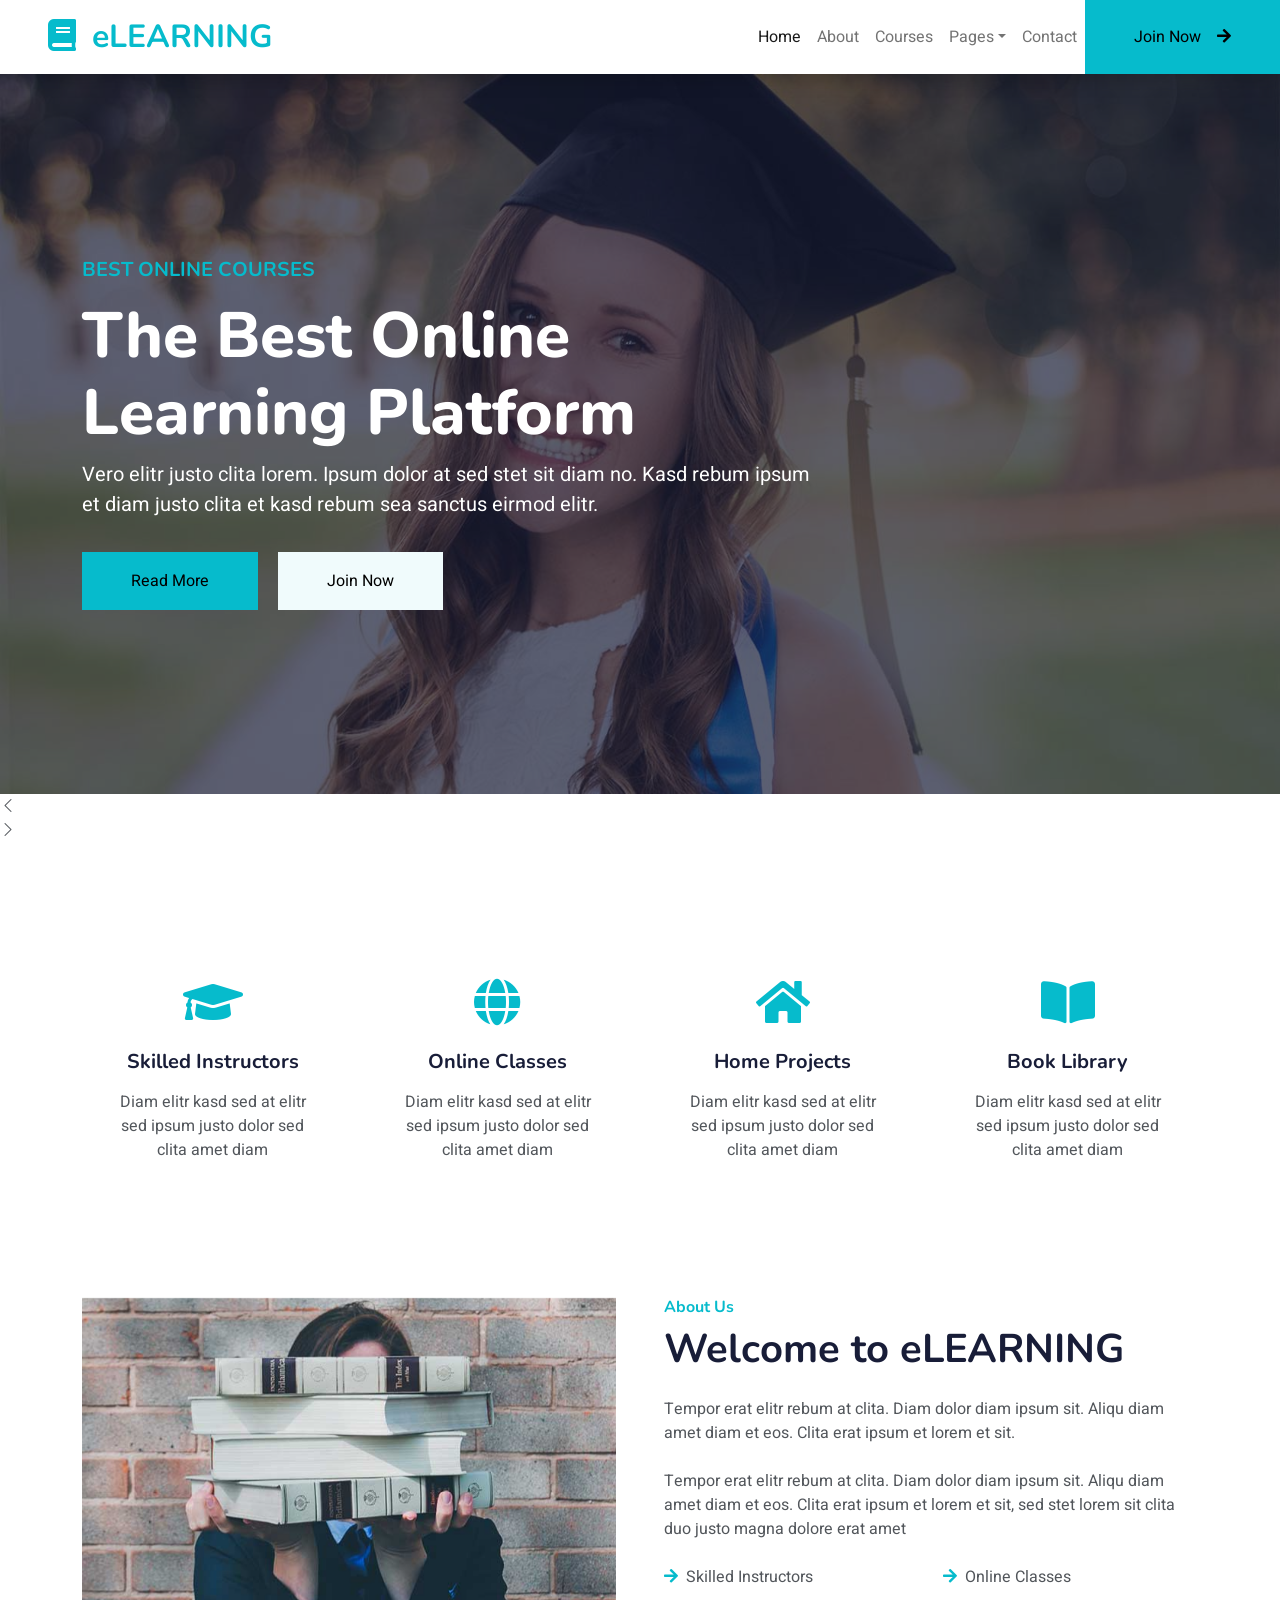
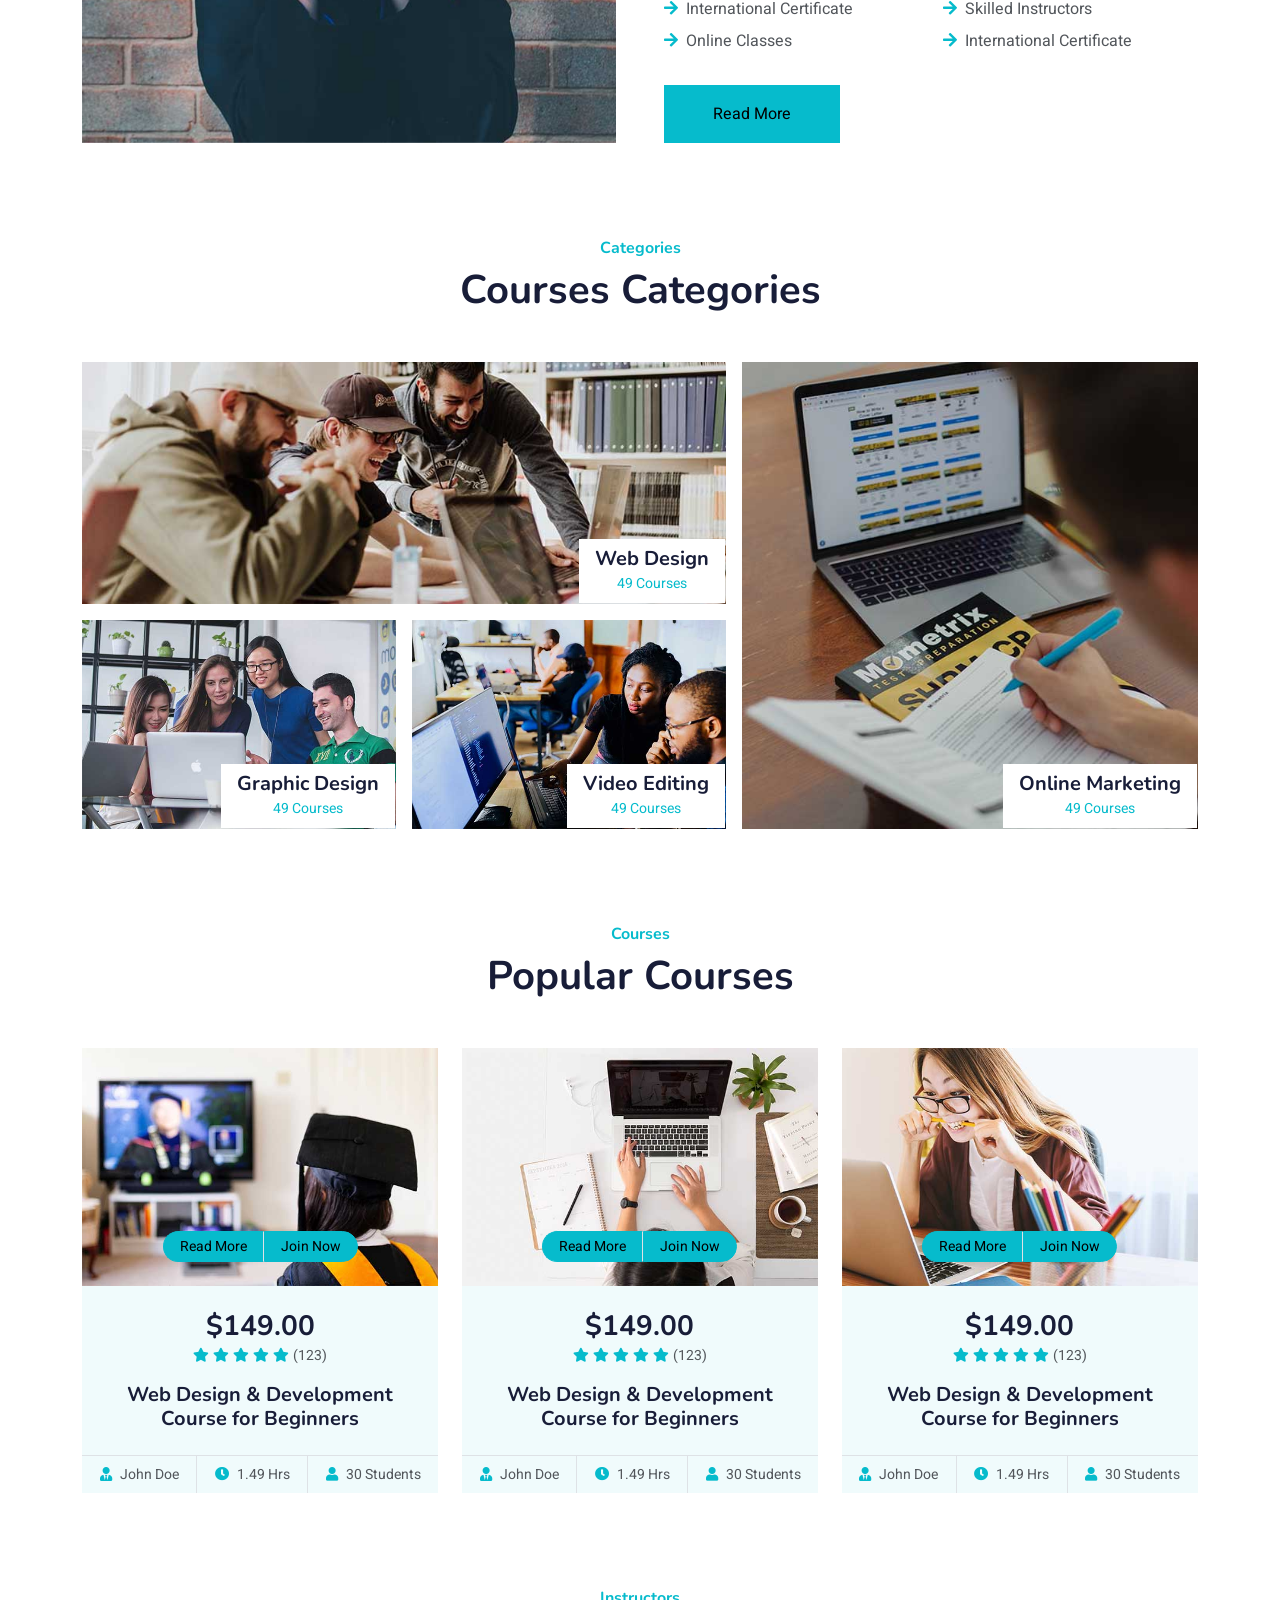
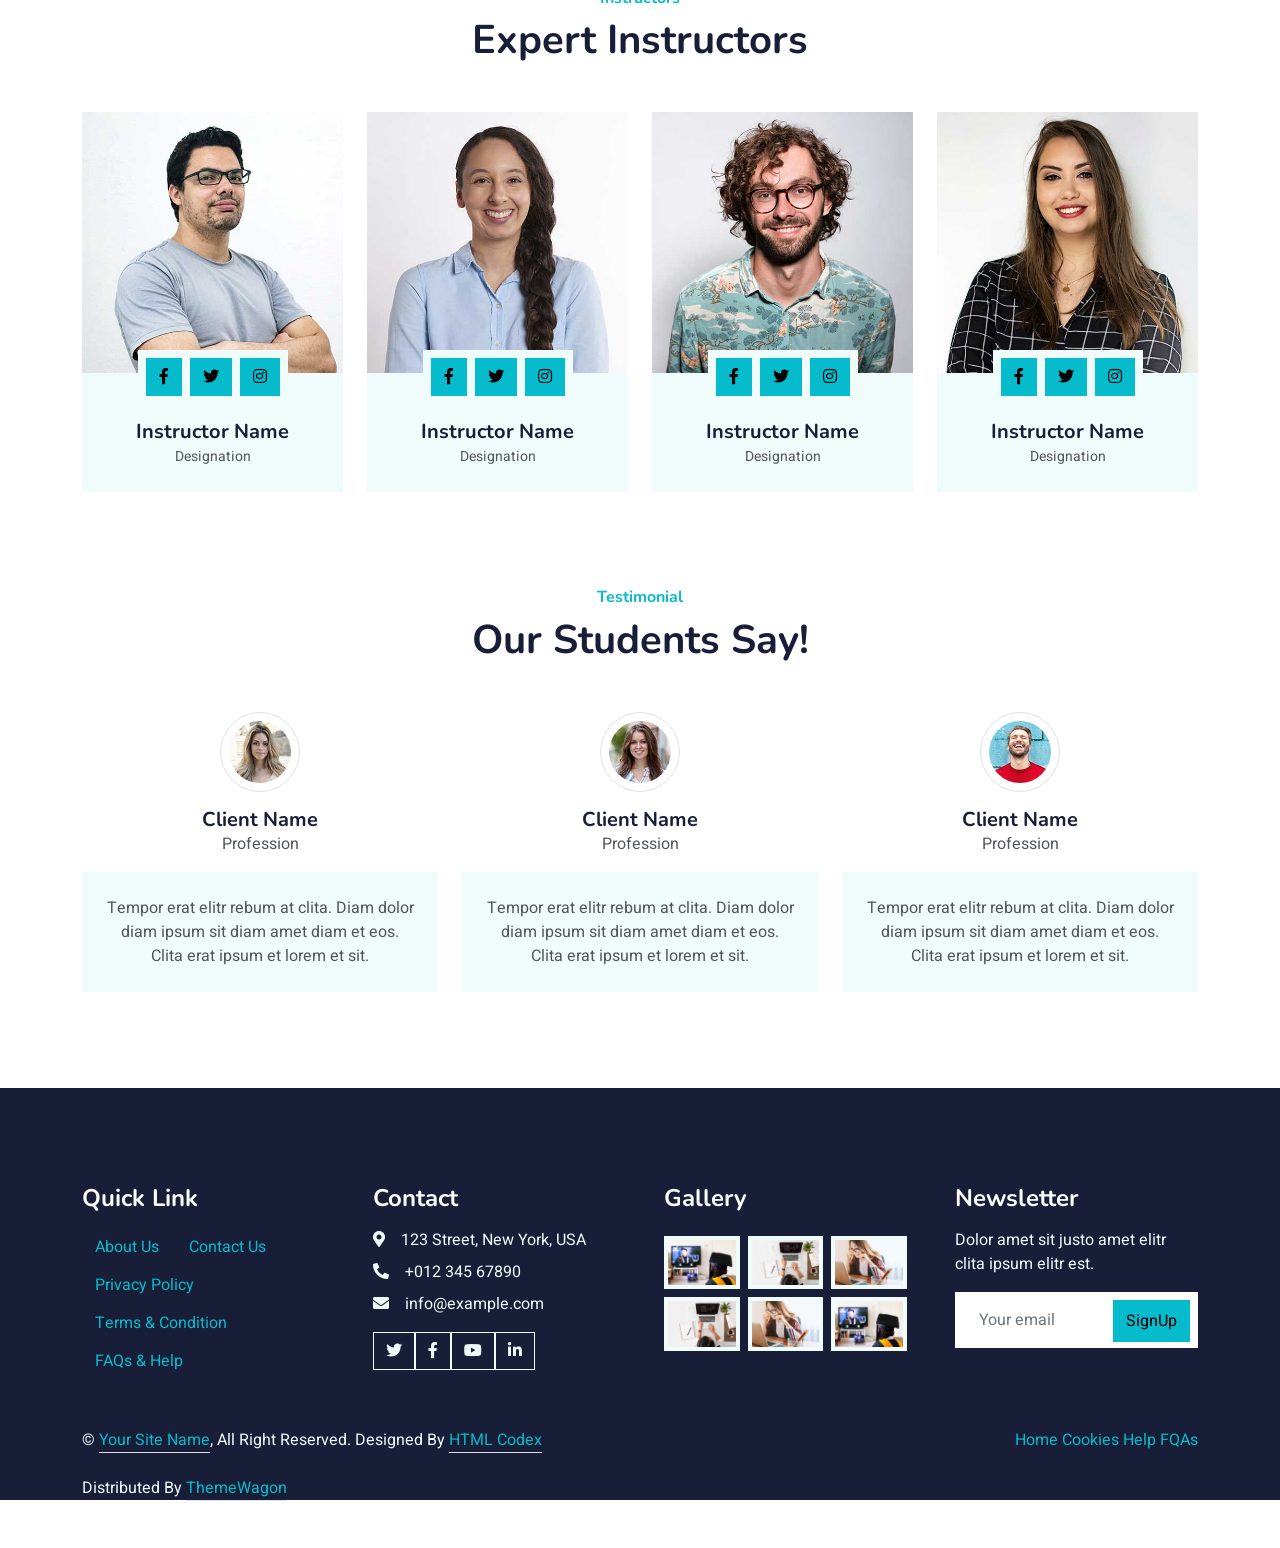
==== landingpage/index.html @ d4129812 "added logo" ====
<!DOCTYPE html>
<html lang="en">

<head>
    <meta charset="utf-8">
    <title>eLEARNING - eLearning HTML Template</title>
    <meta content="width=device-width, initial-scale=1.0" name="viewport">
    <meta content="" name="keywords">
    <meta content="" name="description">

    <!-- Favicon -->
    <link href="img/favicon.ico" rel="icon">

    <!-- Google Web Fonts -->
    <link rel="preconnect" href="https://fonts.googleapis.com">
    <link rel="preconnect" href="https://fonts.gstatic.com" crossorigin>
    <link href="https://fonts.googleapis.com/css2?family=Heebo:wght@400;500;600&family=Nunito:wght@600;700;800&display=swap" rel="stylesheet">

    <!-- Icon Font Stylesheet -->
    <link href="https://cdnjs.cloudflare.com/ajax/libs/font-awesome/5.10.0/css/all.min.css" rel="stylesheet">
    <link href="https://cdn.jsdelivr.net/npm/bootstrap-icons@1.4.1/font/bootstrap-icons.css" rel="stylesheet">

    <!-- Libraries Stylesheet -->
    <link href="lib/animate/animate.min.css" rel="stylesheet">
    <link href="lib/owlcarousel/assets/owl.carousel.min.css" rel="stylesheet">

    <!-- Customized Bootstrap Stylesheet -->
    <link href="css/bootstrap.min.css" rel="stylesheet">

    <!-- Template Stylesheet -->
    <link href="css/style.css" rel="stylesheet">
</head>

<body>
    <!-- Spinner Start -->
    <div id="spinner" class="show bg-white position-fixed translate-middle w-100 vh-100 top-50 start-50 d-flex align-items-center justify-content-center">
        <div class="spinner-border text-primary" style="width: 3rem; height: 3rem;" role="status">
            <span class="sr-only">Loading...</span>
        </div>
    </div>
    <!-- Spinner End -->


    <!-- Navbar Start -->
    <nav class="navbar navbar-expand-lg bg-white navbar-light shadow sticky-top p-0">
        <a href="index.html" class="navbar-brand d-flex align-items-center px-4 px-lg-5">
            <h2 class="m-0 text-primary"><i class="fa fa-book me-3"></i>eLEARNING</h2>
        </a>
        <button type="button" class="navbar-toggler me-4" data-bs-toggle="collapse" data-bs-target="#navbarCollapse">
            <span class="navbar-toggler-icon"></span>
        </button>
        <div class="collapse navbar-collapse" id="navbarCollapse">
            <div class="navbar-nav ms-auto p-4 p-lg-0">
                <a href="index.html" class="nav-item nav-link active">Home</a>
                <a href="about.html" class="nav-item nav-link">About</a>
                <a href="courses.html" class="nav-item nav-link">Courses</a>
                <div class="nav-item dropdown">
                    <a href="#" class="nav-link dropdown-toggle" data-bs-toggle="dropdown">Pages</a>
                    <div class="dropdown-menu fade-down m-0">
                        <a href="team.html" class="dropdown-item">Our Team</a>
                        <a href="testimonial.html" class="dropdown-item">Testimonial</a>
                        <a href="404.html" class="dropdown-item">404 Page</a>
                    </div>
                </div>
                <a href="contact.html" class="nav-item nav-link">Contact</a>
            </div>
            <a href="" class="btn btn-primary py-4 px-lg-5 d-none d-lg-block">Join Now<i class="fa fa-arrow-right ms-3"></i></a>
        </div>
    </nav>
    <!-- Navbar End -->


    <!-- Carousel Start -->
    <div class="container-fluid p-0 mb-5">
        <div class="owl-carousel header-carousel position-relative">
            <div class="owl-carousel-item position-relative">
                <img class="img-fluid" src="img/carousel-1.jpg" alt="">
                <div class="position-absolute top-0 start-0 w-100 h-100 d-flex align-items-center" style="background: rgba(24, 29, 56, .7);">
                    <div class="container">
                        <div class="row justify-content-start">
                            <div class="col-sm-10 col-lg-8">
                                <h5 class="text-primary text-uppercase mb-3 animated slideInDown">Best Online Courses</h5>
                                <h1 class="display-3 text-white animated slideInDown">The Best Online Learning Platform</h1>
                                <p class="fs-5 text-white mb-4 pb-2">Vero elitr justo clita lorem. Ipsum dolor at sed stet sit diam no. Kasd rebum ipsum et diam justo clita et kasd rebum sea sanctus eirmod elitr.</p>
                                <a href="" class="btn btn-primary py-md-3 px-md-5 me-3 animated slideInLeft">Read More</a>
                                <a href="" class="btn btn-light py-md-3 px-md-5 animated slideInRight">Join Now</a>
                            </div>
                        </div>
                    </div>
                </div>
            </div>
            <div class="owl-carousel-item position-relative">
                <img class="img-fluid" src="img/carousel-2.jpg" alt="">
                <div class="position-absolute top-0 start-0 w-100 h-100 d-flex align-items-center" style="background: rgba(24, 29, 56, .7);">
                    <div class="container">
                        <div class="row justify-content-start">
                            <div class="col-sm-10 col-lg-8">
                                <h5 class="text-primary text-uppercase mb-3 animated slideInDown">Best Online Courses</h5>
                                <h1 class="display-3 text-white animated slideInDown">Get Educated Online From Your Home</h1>
                                <p class="fs-5 text-white mb-4 pb-2">Vero elitr justo clita lorem. Ipsum dolor at sed stet sit diam no. Kasd rebum ipsum et diam justo clita et kasd rebum sea sanctus eirmod elitr.</p>
                                <a href="" class="btn btn-primary py-md-3 px-md-5 me-3 animated slideInLeft">Read More</a>
                                <a href="" class="btn btn-light py-md-3 px-md-5 animated slideInRight">Join Now</a>
                            </div>
                        </div>
                    </div>
                </div>
            </div>
        </div>
    </div>
    <!-- Carousel End -->


    <!-- Service Start -->
    <div class="container-xxl py-5">
        <div class="container">
            <div class="row g-4">
                <div class="col-lg-3 col-sm-6 wow fadeInUp" data-wow-delay="0.1s">
                    <div class="service-item text-center pt-3">
                        <div class="p-4">
                            <i class="fa fa-3x fa-graduation-cap text-primary mb-4"></i>
                            <h5 class="mb-3">Skilled Instructors</h5>
                            <p>Diam elitr kasd sed at elitr sed ipsum justo dolor sed clita amet diam</p>
                        </div>
                    </div>
                </div>
                <div class="col-lg-3 col-sm-6 wow fadeInUp" data-wow-delay="0.3s">
                    <div class="service-item text-center pt-3">
                        <div class="p-4">
                            <i class="fa fa-3x fa-globe text-primary mb-4"></i>
                            <h5 class="mb-3">Online Classes</h5>
                            <p>Diam elitr kasd sed at elitr sed ipsum justo dolor sed clita amet diam</p>
                        </div>
                    </div>
                </div>
                <div class="col-lg-3 col-sm-6 wow fadeInUp" data-wow-delay="0.5s">
                    <div class="service-item text-center pt-3">
                        <div class="p-4">
                            <i class="fa fa-3x fa-home text-primary mb-4"></i>
                            <h5 class="mb-3">Home Projects</h5>
                            <p>Diam elitr kasd sed at elitr sed ipsum justo dolor sed clita amet diam</p>
                        </div>
                    </div>
                </div>
                <div class="col-lg-3 col-sm-6 wow fadeInUp" data-wow-delay="0.7s">
                    <div class="service-item text-center pt-3">
                        <div class="p-4">
                            <i class="fa fa-3x fa-book-open text-primary mb-4"></i>
                            <h5 class="mb-3">Book Library</h5>
                            <p>Diam elitr kasd sed at elitr sed ipsum justo dolor sed clita amet diam</p>
                        </div>
                    </div>
                </div>
            </div>
        </div>
    </div>
    <!-- Service End -->


    <!-- About Start -->
    <div class="container-xxl py-5">
        <div class="container">
            <div class="row g-5">
                <div class="col-lg-6 wow fadeInUp" data-wow-delay="0.1s" style="min-height: 400px;">
                    <div class="position-relative h-100">
                        <img class="img-fluid position-absolute w-100 h-100" src="img/about.jpg" alt="" style="object-fit: cover;">
                    </div>
                </div>
                <div class="col-lg-6 wow fadeInUp" data-wow-delay="0.3s">
                    <h6 class="section-title bg-white text-start text-primary pe-3">About Us</h6>
                    <h1 class="mb-4">Welcome to eLEARNING</h1>
                    <p class="mb-4">Tempor erat elitr rebum at clita. Diam dolor diam ipsum sit. Aliqu diam amet diam et eos. Clita erat ipsum et lorem et sit.</p>
                    <p class="mb-4">Tempor erat elitr rebum at clita. Diam dolor diam ipsum sit. Aliqu diam amet diam et eos. Clita erat ipsum et lorem et sit, sed stet lorem sit clita duo justo magna dolore erat amet</p>
                    <div class="row gy-2 gx-4 mb-4">
                        <div class="col-sm-6">
                            <p class="mb-0"><i class="fa fa-arrow-right text-primary me-2"></i>Skilled Instructors</p>
                        </div>
                        <div class="col-sm-6">
                            <p class="mb-0"><i class="fa fa-arrow-right text-primary me-2"></i>Online Classes</p>
                        </div>
                        <div class="col-sm-6">
                            <p class="mb-0"><i class="fa fa-arrow-right text-primary me-2"></i>International Certificate</p>
                        </div>
                        <div class="col-sm-6">
                            <p class="mb-0"><i class="fa fa-arrow-right text-primary me-2"></i>Skilled Instructors</p>
                        </div>
                        <div class="col-sm-6">
                            <p class="mb-0"><i class="fa fa-arrow-right text-primary me-2"></i>Online Classes</p>
                        </div>
                        <div class="col-sm-6">
                            <p class="mb-0"><i class="fa fa-arrow-right text-primary me-2"></i>International Certificate</p>
                        </div>
                    </div>
                    <a class="btn btn-primary py-3 px-5 mt-2" href="">Read More</a>
                </div>
            </div>
        </div>
    </div>
    <!-- About End -->


    <!-- Categories Start -->
    <div class="container-xxl py-5 category">
        <div class="container">
            <div class="text-center wow fadeInUp" data-wow-delay="0.1s">
                <h6 class="section-title bg-white text-center text-primary px-3">Categories</h6>
                <h1 class="mb-5">Courses Categories</h1>
            </div>
            <div class="row g-3">
                <div class="col-lg-7 col-md-6">
                    <div class="row g-3">
                        <div class="col-lg-12 col-md-12 wow zoomIn" data-wow-delay="0.1s">
                            <a class="position-relative d-block overflow-hidden" href="">
                                <img class="img-fluid" src="img/cat-1.jpg" alt="">
                                <div class="bg-white text-center position-absolute bottom-0 end-0 py-2 px-3" style="margin: 1px;">
                                    <h5 class="m-0">Web Design</h5>
                                    <small class="text-primary">49 Courses</small>
                                </div>
                            </a>
                        </div>
                        <div class="col-lg-6 col-md-12 wow zoomIn" data-wow-delay="0.3s">
                            <a class="position-relative d-block overflow-hidden" href="">
                                <img class="img-fluid" src="img/cat-2.jpg" alt="">
                                <div class="bg-white text-center position-absolute bottom-0 end-0 py-2 px-3" style="margin: 1px;">
                                    <h5 class="m-0">Graphic Design</h5>
                                    <small class="text-primary">49 Courses</small>
                                </div>
                            </a>
                        </div>
                        <div class="col-lg-6 col-md-12 wow zoomIn" data-wow-delay="0.5s">
                            <a class="position-relative d-block overflow-hidden" href="">
                                <img class="img-fluid" src="img/cat-3.jpg" alt="">
                                <div class="bg-white text-center position-absolute bottom-0 end-0 py-2 px-3" style="margin: 1px;">
                                    <h5 class="m-0">Video Editing</h5>
                                    <small class="text-primary">49 Courses</small>
                                </div>
                            </a>
                        </div>
                    </div>
                </div>
                <div class="col-lg-5 col-md-6 wow zoomIn" data-wow-delay="0.7s" style="min-height: 350px;">
                    <a class="position-relative d-block h-100 overflow-hidden" href="">
                        <img class="img-fluid position-absolute w-100 h-100" src="img/cat-4.jpg" alt="" style="object-fit: cover;">
                        <div class="bg-white text-center position-absolute bottom-0 end-0 py-2 px-3" style="margin:  1px;">
                            <h5 class="m-0">Online Marketing</h5>
                            <small class="text-primary">49 Courses</small>
                        </div>
                    </a>
                </div>
            </div>
        </div>
    </div>
    <!-- Categories Start -->


    <!-- Courses Start -->
    <div class="container-xxl py-5">
        <div class="container">
            <div class="text-center wow fadeInUp" data-wow-delay="0.1s">
                <h6 class="section-title bg-white text-center text-primary px-3">Courses</h6>
                <h1 class="mb-5">Popular Courses</h1>
            </div>
            <div class="row g-4 justify-content-center">
                <div class="col-lg-4 col-md-6 wow fadeInUp" data-wow-delay="0.1s">
                    <div class="course-item bg-light">
                        <div class="position-relative overflow-hidden">
                            <img class="img-fluid" src="img/course-1.jpg" alt="">
                            <div class="w-100 d-flex justify-content-center position-absolute bottom-0 start-0 mb-4">
                                <a href="#" class="flex-shrink-0 btn btn-sm btn-primary px-3 border-end" style="border-radius: 30px 0 0 30px;">Read More</a>
                                <a href="#" class="flex-shrink-0 btn btn-sm btn-primary px-3" style="border-radius: 0 30px 30px 0;">Join Now</a>
                            </div>
                        </div>
                        <div class="text-center p-4 pb-0">
                            <h3 class="mb-0">$149.00</h3>
                            <div class="mb-3">
                                <small class="fa fa-star text-primary"></small>
                                <small class="fa fa-star text-primary"></small>
                                <small class="fa fa-star text-primary"></small>
                                <small class="fa fa-star text-primary"></small>
                                <small class="fa fa-star text-primary"></small>
                                <small>(123)</small>
                            </div>
                            <h5 class="mb-4">Web Design & Development Course for Beginners</h5>
                        </div>
                        <div class="d-flex border-top">
                            <small class="flex-fill text-center border-end py-2"><i class="fa fa-user-tie text-primary me-2"></i>John Doe</small>
                            <small class="flex-fill text-center border-end py-2"><i class="fa fa-clock text-primary me-2"></i>1.49 Hrs</small>
                            <small class="flex-fill text-center py-2"><i class="fa fa-user text-primary me-2"></i>30 Students</small>
                        </div>
                    </div>
                </div>
                <div class="col-lg-4 col-md-6 wow fadeInUp" data-wow-delay="0.3s">
                    <div class="course-item bg-light">
                        <div class="position-relative overflow-hidden">
                            <img class="img-fluid" src="img/course-2.jpg" alt="">
                            <div class="w-100 d-flex justify-content-center position-absolute bottom-0 start-0 mb-4">
                                <a href="#" class="flex-shrink-0 btn btn-sm btn-primary px-3 border-end" style="border-radius: 30px 0 0 30px;">Read More</a>
                                <a href="#" class="flex-shrink-0 btn btn-sm btn-primary px-3" style="border-radius: 0 30px 30px 0;">Join Now</a>
                            </div>
                        </div>
                        <div class="text-center p-4 pb-0">
                            <h3 class="mb-0">$149.00</h3>
                            <div class="mb-3">
                                <small class="fa fa-star text-primary"></small>
                                <small class="fa fa-star text-primary"></small>
                                <small class="fa fa-star text-primary"></small>
                                <small class="fa fa-star text-primary"></small>
                                <small class="fa fa-star text-primary"></small>
                                <small>(123)</small>
                            </div>
                            <h5 class="mb-4">Web Design & Development Course for Beginners</h5>
                        </div>
                        <div class="d-flex border-top">
                            <small class="flex-fill text-center border-end py-2"><i class="fa fa-user-tie text-primary me-2"></i>John Doe</small>
                            <small class="flex-fill text-center border-end py-2"><i class="fa fa-clock text-primary me-2"></i>1.49 Hrs</small>
                            <small class="flex-fill text-center py-2"><i class="fa fa-user text-primary me-2"></i>30 Students</small>
                        </div>
                    </div>
                </div>
                <div class="col-lg-4 col-md-6 wow fadeInUp" data-wow-delay="0.5s">
                    <div class="course-item bg-light">
                        <div class="position-relative overflow-hidden">
                            <img class="img-fluid" src="img/course-3.jpg" alt="">
                            <div class="w-100 d-flex justify-content-center position-absolute bottom-0 start-0 mb-4">
                                <a href="#" class="flex-shrink-0 btn btn-sm btn-primary px-3 border-end" style="border-radius: 30px 0 0 30px;">Read More</a>
                                <a href="#" class="flex-shrink-0 btn btn-sm btn-primary px-3" style="border-radius: 0 30px 30px 0;">Join Now</a>
                            </div>
                        </div>
                        <div class="text-center p-4 pb-0">
                            <h3 class="mb-0">$149.00</h3>
                            <div class="mb-3">
                                <small class="fa fa-star text-primary"></small>
                                <small class="fa fa-star text-primary"></small>
                                <small class="fa fa-star text-primary"></small>
                                <small class="fa fa-star text-primary"></small>
                                <small class="fa fa-star text-primary"></small>
                                <small>(123)</small>
                            </div>
                            <h5 class="mb-4">Web Design & Development Course for Beginners</h5>
                        </div>
                        <div class="d-flex border-top">
                            <small class="flex-fill text-center border-end py-2"><i class="fa fa-user-tie text-primary me-2"></i>John Doe</small>
                            <small class="flex-fill text-center border-end py-2"><i class="fa fa-clock text-primary me-2"></i>1.49 Hrs</small>
                            <small class="flex-fill text-center py-2"><i class="fa fa-user text-primary me-2"></i>30 Students</small>
                        </div>
                    </div>
                </div>
            </div>
        </div>
    </div>
    <!-- Courses End -->


    <!-- Team Start -->
    <div class="container-xxl py-5">
        <div class="container">
            <div class="text-center wow fadeInUp" data-wow-delay="0.1s">
                <h6 class="section-title bg-white text-center text-primary px-3">Instructors</h6>
                <h1 class="mb-5">Expert Instructors</h1>
            </div>
            <div class="row g-4">
                <div class="col-lg-3 col-md-6 wow fadeInUp" data-wow-delay="0.1s">
                    <div class="team-item bg-light">
                        <div class="overflow-hidden">
                            <img class="img-fluid" src="img/team-1.jpg" alt="">
                        </div>
                        <div class="position-relative d-flex justify-content-center" style="margin-top: -23px;">
                            <div class="bg-light d-flex justify-content-center pt-2 px-1">
                                <a class="btn btn-sm-square btn-primary mx-1" href=""><i class="fab fa-facebook-f"></i></a>
                                <a class="btn btn-sm-square btn-primary mx-1" href=""><i class="fab fa-twitter"></i></a>
                                <a class="btn btn-sm-square btn-primary mx-1" href=""><i class="fab fa-instagram"></i></a>
                            </div>
                        </div>
                        <div class="text-center p-4">
                            <h5 class="mb-0">Instructor Name</h5>
                            <small>Designation</small>
                        </div>
                    </div>
                </div>
                <div class="col-lg-3 col-md-6 wow fadeInUp" data-wow-delay="0.3s">
                    <div class="team-item bg-light">
                        <div class="overflow-hidden">
                            <img class="img-fluid" src="img/team-2.jpg" alt="">
                        </div>
                        <div class="position-relative d-flex justify-content-center" style="margin-top: -23px;">
                            <div class="bg-light d-flex justify-content-center pt-2 px-1">
                                <a class="btn btn-sm-square btn-primary mx-1" href=""><i class="fab fa-facebook-f"></i></a>
                                <a class="btn btn-sm-square btn-primary mx-1" href=""><i class="fab fa-twitter"></i></a>
                                <a class="btn btn-sm-square btn-primary mx-1" href=""><i class="fab fa-instagram"></i></a>
                            </div>
                        </div>
                        <div class="text-center p-4">
                            <h5 class="mb-0">Instructor Name</h5>
                            <small>Designation</small>
                        </div>
                    </div>
                </div>
                <div class="col-lg-3 col-md-6 wow fadeInUp" data-wow-delay="0.5s">
                    <div class="team-item bg-light">
                        <div class="overflow-hidden">
                            <img class="img-fluid" src="img/team-3.jpg" alt="">
                        </div>
                        <div class="position-relative d-flex justify-content-center" style="margin-top: -23px;">
                            <div class="bg-light d-flex justify-content-center pt-2 px-1">
                                <a class="btn btn-sm-square btn-primary mx-1" href=""><i class="fab fa-facebook-f"></i></a>
                                <a class="btn btn-sm-square btn-primary mx-1" href=""><i class="fab fa-twitter"></i></a>
                                <a class="btn btn-sm-square btn-primary mx-1" href=""><i class="fab fa-instagram"></i></a>
                            </div>
                        </div>
                        <div class="text-center p-4">
                            <h5 class="mb-0">Instructor Name</h5>
                            <small>Designation</small>
                        </div>
                    </div>
                </div>
                <div class="col-lg-3 col-md-6 wow fadeInUp" data-wow-delay="0.7s">
                    <div class="team-item bg-light">
                        <div class="overflow-hidden">
                            <img class="img-fluid" src="img/team-4.jpg" alt="">
                        </div>
                        <div class="position-relative d-flex justify-content-center" style="margin-top: -23px;">
                            <div class="bg-light d-flex justify-content-center pt-2 px-1">
                                <a class="btn btn-sm-square btn-primary mx-1" href=""><i class="fab fa-facebook-f"></i></a>
                                <a class="btn btn-sm-square btn-primary mx-1" href=""><i class="fab fa-twitter"></i></a>
                                <a class="btn btn-sm-square btn-primary mx-1" href=""><i class="fab fa-instagram"></i></a>
                            </div>
                        </div>
                        <div class="text-center p-4">
                            <h5 class="mb-0">Instructor Name</h5>
                            <small>Designation</small>
                        </div>
                    </div>
                </div>
            </div>
        </div>
    </div>
    <!-- Team End -->


    <!-- Testimonial Start -->
    <div class="container-xxl py-5 wow fadeInUp" data-wow-delay="0.1s">
        <div class="container">
            <div class="text-center">
                <h6 class="section-title bg-white text-center text-primary px-3">Testimonial</h6>
                <h1 class="mb-5">Our Students Say!</h1>
            </div>
            <div class="owl-carousel testimonial-carousel position-relative">
                <div class="testimonial-item text-center">
                    <img class="border rounded-circle p-2 mx-auto mb-3" src="img/testimonial-1.jpg" style="width: 80px; height: 80px;">
                    <h5 class="mb-0">Client Name</h5>
                    <p>Profession</p>
                    <div class="testimonial-text bg-light text-center p-4">
                    <p class="mb-0">Tempor erat elitr rebum at clita. Diam dolor diam ipsum sit diam amet diam et eos. Clita erat ipsum et lorem et sit.</p>
                    </div>
                </div>
                <div class="testimonial-item text-center">
                    <img class="border rounded-circle p-2 mx-auto mb-3" src="img/testimonial-2.jpg" style="width: 80px; height: 80px;">
                    <h5 class="mb-0">Client Name</h5>
                    <p>Profession</p>
                    <div class="testimonial-text bg-light text-center p-4">
                    <p class="mb-0">Tempor erat elitr rebum at clita. Diam dolor diam ipsum sit diam amet diam et eos. Clita erat ipsum et lorem et sit.</p>
                    </div>
                </div>
                <div class="testimonial-item text-center">
                    <img class="border rounded-circle p-2 mx-auto mb-3" src="img/testimonial-3.jpg" style="width: 80px; height: 80px;">
                    <h5 class="mb-0">Client Name</h5>
                    <p>Profession</p>
                    <div class="testimonial-text bg-light text-center p-4">
                    <p class="mb-0">Tempor erat elitr rebum at clita. Diam dolor diam ipsum sit diam amet diam et eos. Clita erat ipsum et lorem et sit.</p>
                    </div>
                </div>
                <div class="testimonial-item text-center">
                    <img class="border rounded-circle p-2 mx-auto mb-3" src="img/testimonial-4.jpg" style="width: 80px; height: 80px;">
                    <h5 class="mb-0">Client Name</h5>
                    <p>Profession</p>
                    <div class="testimonial-text bg-light text-center p-4">
                    <p class="mb-0">Tempor erat elitr rebum at clita. Diam dolor diam ipsum sit diam amet diam et eos. Clita erat ipsum et lorem et sit.</p>
                    </div>
                </div>
            </div>
        </div>
    </div>
    <!-- Testimonial End -->
        

    <!-- Footer Start -->
    <div class="container-fluid bg-dark text-light footer pt-5 mt-5 wow fadeIn" data-wow-delay="0.1s">
        <div class="container py-5">
            <div class="row g-5">
                <div class="col-lg-3 col-md-6">
                    <h4 class="text-white mb-3">Quick Link</h4>
                    <a class="btn btn-link" href="">About Us</a>
                    <a class="btn btn-link" href="">Contact Us</a>
                    <a class="btn btn-link" href="">Privacy Policy</a>
                    <a class="btn btn-link" href="">Terms & Condition</a>
                    <a class="btn btn-link" href="">FAQs & Help</a>
                </div>
                <div class="col-lg-3 col-md-6">
                    <h4 class="text-white mb-3">Contact</h4>
                    <p class="mb-2"><i class="fa fa-map-marker-alt me-3"></i>123 Street, New York, USA</p>
                    <p class="mb-2"><i class="fa fa-phone-alt me-3"></i>+012 345 67890</p>
                    <p class="mb-2"><i class="fa fa-envelope me-3"></i>info@example.com</p>
                    <div class="d-flex pt-2">
                        <a class="btn btn-outline-light btn-social" href=""><i class="fab fa-twitter"></i></a>
                        <a class="btn btn-outline-light btn-social" href=""><i class="fab fa-facebook-f"></i></a>
                        <a class="btn btn-outline-light btn-social" href=""><i class="fab fa-youtube"></i></a>
                        <a class="btn btn-outline-light btn-social" href=""><i class="fab fa-linkedin-in"></i></a>
                    </div>
                </div>
                <div class="col-lg-3 col-md-6">
                    <h4 class="text-white mb-3">Gallery</h4>
                    <div class="row g-2 pt-2">
                        <div class="col-4">
                            <img class="img-fluid bg-light p-1" src="img/course-1.jpg" alt="">
                        </div>
                        <div class="col-4">
                            <img class="img-fluid bg-light p-1" src="img/course-2.jpg" alt="">
                        </div>
                        <div class="col-4">
                            <img class="img-fluid bg-light p-1" src="img/course-3.jpg" alt="">
                        </div>
                        <div class="col-4">
                            <img class="img-fluid bg-light p-1" src="img/course-2.jpg" alt="">
                        </div>
                        <div class="col-4">
                            <img class="img-fluid bg-light p-1" src="img/course-3.jpg" alt="">
                        </div>
                        <div class="col-4">
                            <img class="img-fluid bg-light p-1" src="img/course-1.jpg" alt="">
                        </div>
                    </div>
                </div>
                <div class="col-lg-3 col-md-6">
                    <h4 class="text-white mb-3">Newsletter</h4>
                    <p>Dolor amet sit justo amet elitr clita ipsum elitr est.</p>
                    <div class="position-relative mx-auto" style="max-width: 400px;">
                        <input class="form-control border-0 w-100 py-3 ps-4 pe-5" type="text" placeholder="Your email">
                        <button type="button" class="btn btn-primary py-2 position-absolute top-0 end-0 mt-2 me-2">SignUp</button>
                    </div>
                </div>
            </div>
        </div>
        <div class="container">
            <div class="copyright">
                <div class="row">
                    <div class="col-md-6 text-center text-md-start mb-3 mb-md-0">
                        &copy; <a class="border-bottom" href="#">Your Site Name</a>, All Right Reserved.

                        <!--/*** This template is free as long as you keep the footer author’s credit link/attribution link/backlink. If you'd like to use the template without the footer author’s credit link/attribution link/backlink, you can purchase the Credit Removal License from "https://htmlcodex.com/credit-removal". Thank you for your support. ***/-->
                        Designed By <a class="border-bottom" href="https://htmlcodex.com">HTML Codex</a><br><br>
                        Distributed By <a class="border-bottom" href="https://themewagon.com">ThemeWagon</a>
                    </div>
                    <div class="col-md-6 text-center text-md-end">
                        <div class="footer-menu">
                            <a href="">Home</a>
                            <a href="">Cookies</a>
                            <a href="">Help</a>
                            <a href="">FQAs</a>
                        </div>
                    </div>
                </div>
            </div>
        </div>
    </div>
    <!-- Footer End -->


    <!-- Back to Top -->
    <a href="#" class="btn btn-lg btn-primary btn-lg-square back-to-top"><i class="bi bi-arrow-up"></i></a>


    <!-- JavaScript Libraries -->
    <script src="https://code.jquery.com/jquery-3.4.1.min.js"></script>
    <script src="https://cdn.jsdelivr.net/npm/bootstrap@5.0.0/dist/js/bootstrap.bundle.min.js"></script>
    <script src="lib/wow/wow.min.js"></script>
    <script src="lib/easing/easing.min.js"></script>
    <script src="lib/waypoints/waypoints.min.js"></script>
    <script src="lib/owlcarousel/owl.carousel.min.js"></script>

    <!-- Template Javascript -->
    <script src="js/main.js"></script>
</body>

</html>
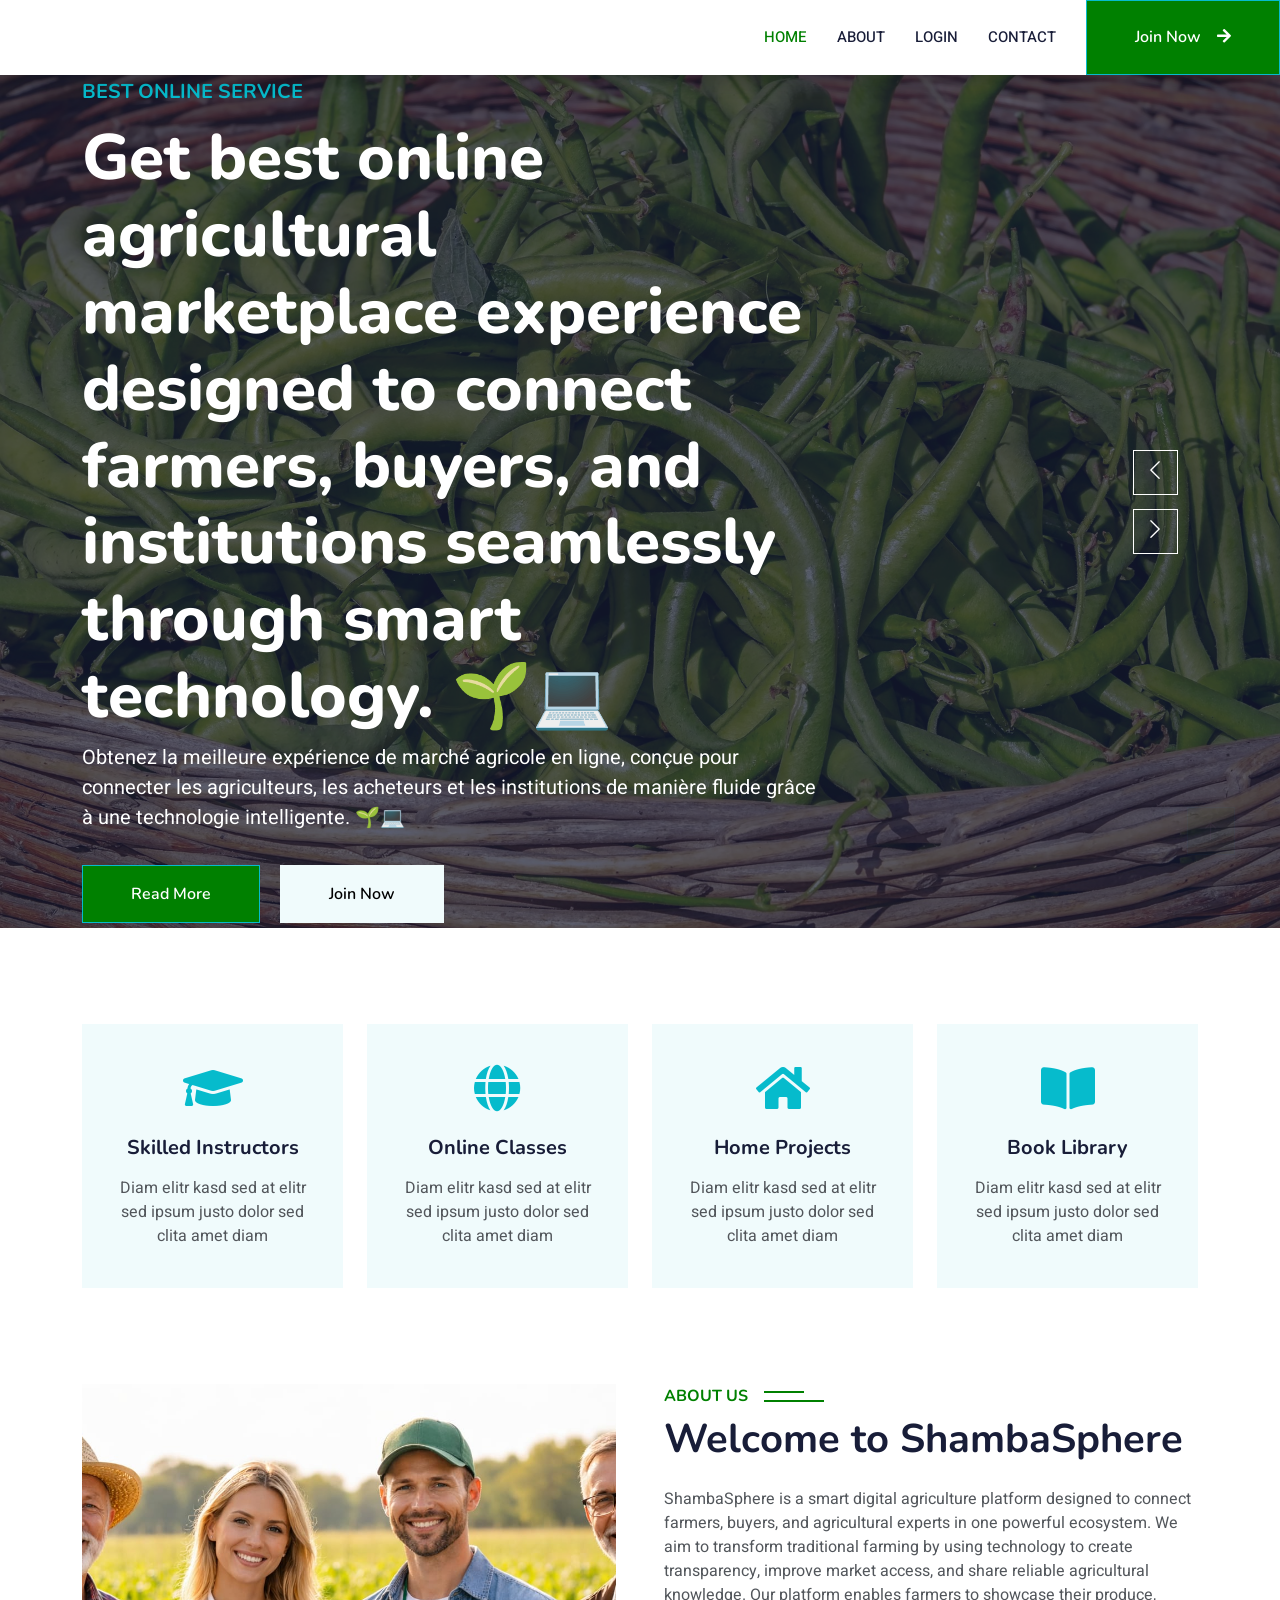
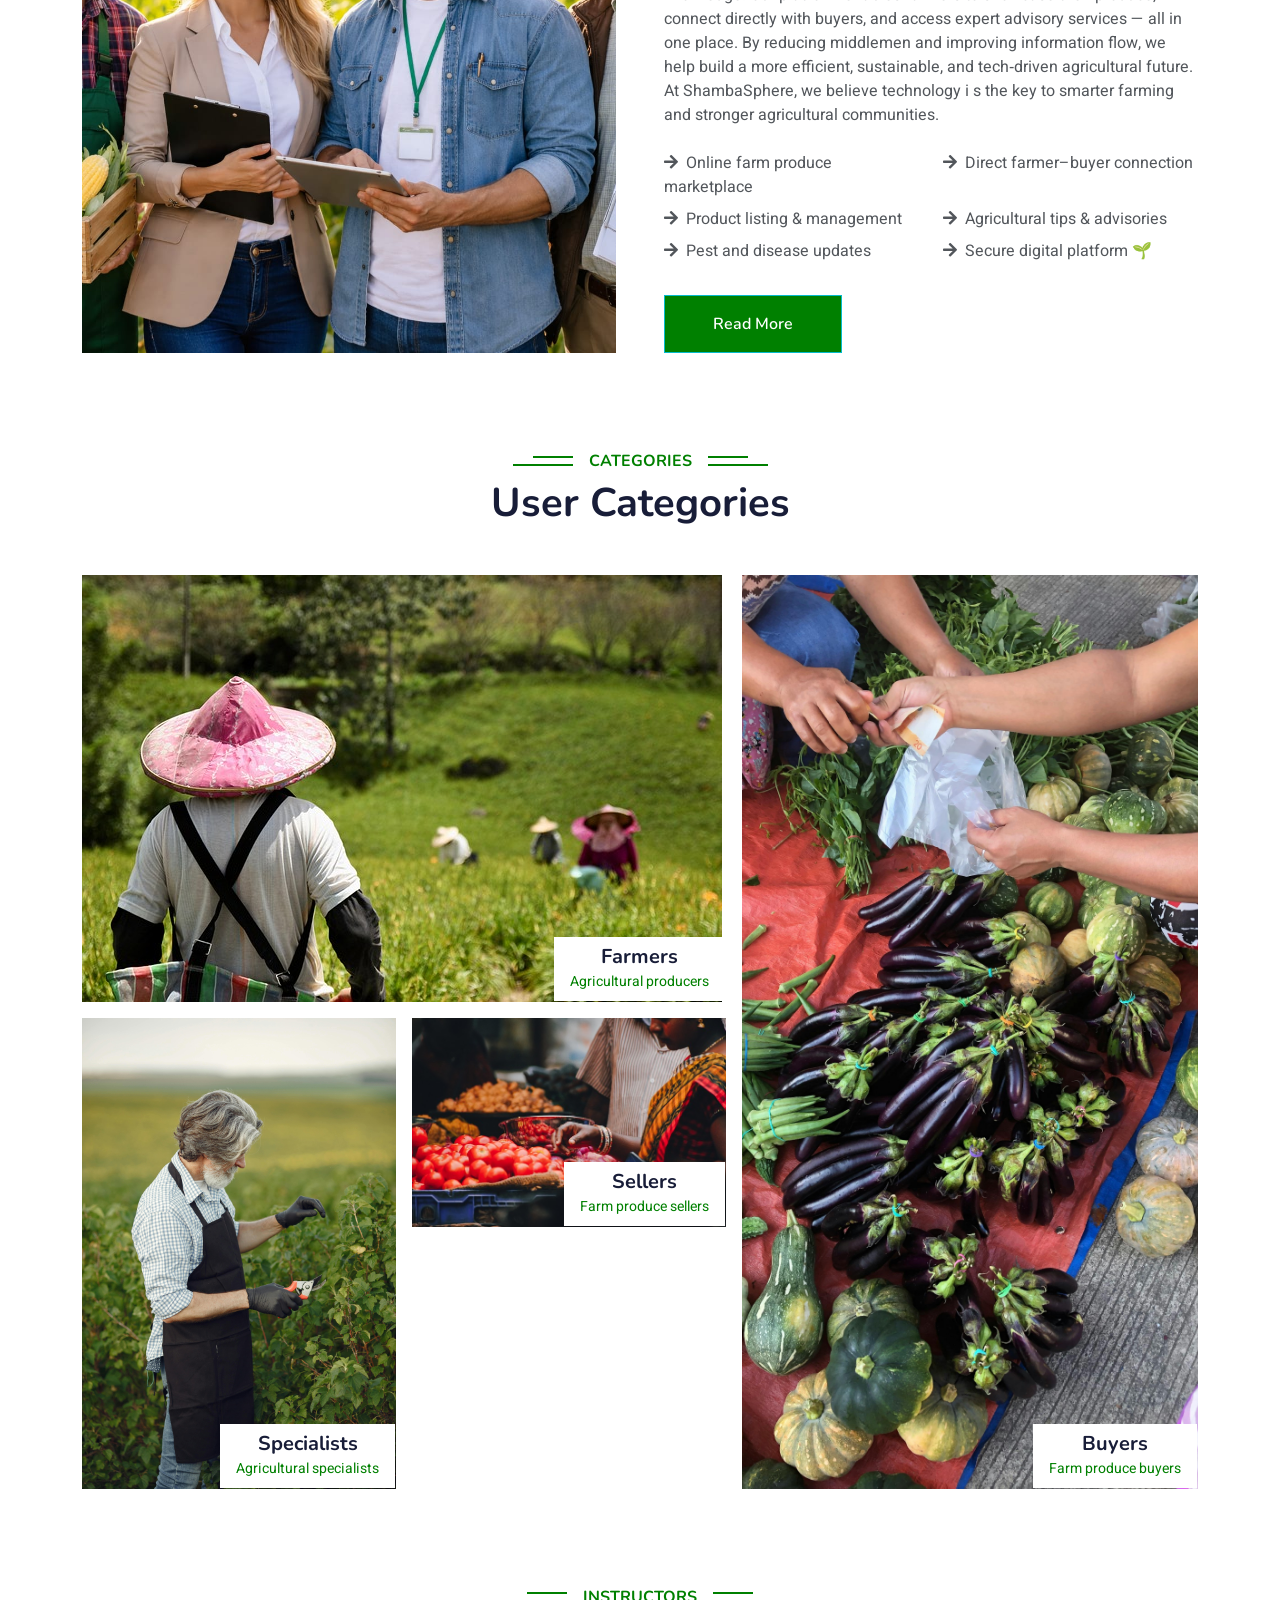
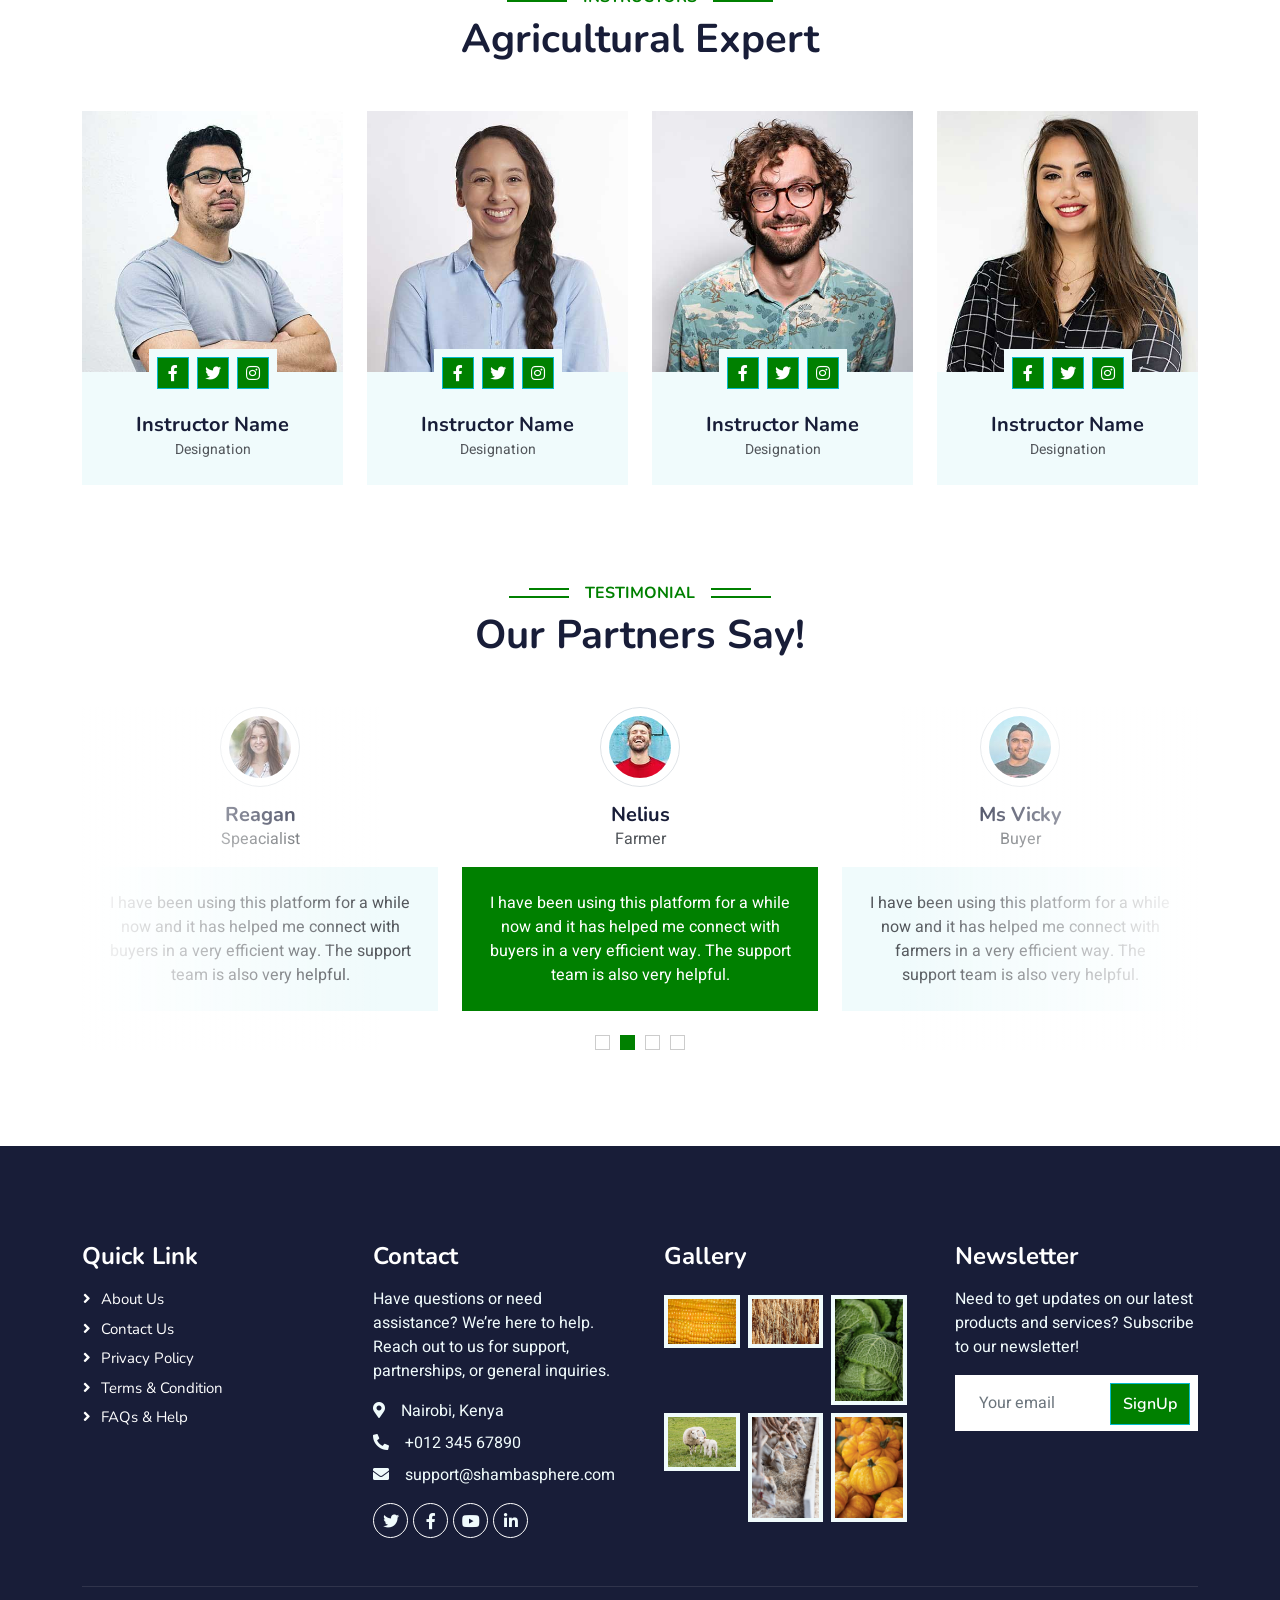
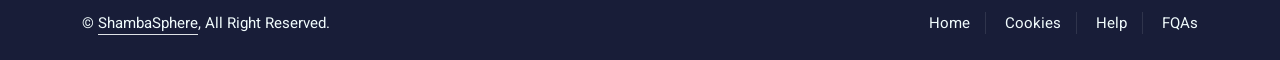
==== commit edeba2c9: "added logo" ====
--- a/landingpage/index.html
+++ b/landingpage/index.html
@@ -3,13 +3,21 @@
 
 <head>
     <meta charset="utf-8">
-    <title>eLEARNING - eLearning HTML Template</title>
+    <title>ShambaSphere | Smart Agriculture Platform</title>
     <meta content="width=device-width, initial-scale=1.0" name="viewport">
     <meta content="" name="keywords">
-    <meta content="" name="description">
-
-    <!-- Favicon -->
-    <link href="img/favicon.ico" rel="icon">
+    <meta content="" name="description">        
+    <meta name="description" content="ShambaSphere is a modern digital agricultural marketplace connecting farmers, buyers, and institutions through smart technology.">
+
+    <meta name="keywords" content="Agriculture, Farmers, Marketplace, AgriTech, ShambaSphere, Digital Farming, Farm Products">
+
+    <meta name="author" content="ShambaSphere Team">
+
+    <!-- Open Graph (for social media sharing) -->
+    <meta property="og:title" content="ShambaSphere | Smart Agriculture Platform">
+    <meta property="og:description" content="Connecting farmers and buyers through technology.">
+    <meta property="og:type" content="website">
+    <meta property="og:image" content="logo.png">
 
     <!-- Google Web Fonts -->
     <link rel="preconnect" href="https://fonts.googleapis.com">
@@ -43,9 +51,9 @@
 
     <!-- Navbar Start -->
     <nav class="navbar navbar-expand-lg bg-white navbar-light shadow sticky-top p-0">
-        <a href="index.html" class="navbar-brand d-flex align-items-center px-4 px-lg-5">
-            <h2 class="m-0 text-primary"><i class="fa fa-book me-3"></i>eLEARNING</h2>
-        </a>
+        <!-- <a href="index.html" class="navbar-brand d-flex align-items-center px-4 px-lg-5">
+          <img src="/images/logo1.jpeg" alt="">
+        </a> -->
         <button type="button" class="navbar-toggler me-4" data-bs-toggle="collapse" data-bs-target="#navbarCollapse">
             <span class="navbar-toggler-icon"></span>
         </button>
@@ -53,18 +61,18 @@
             <div class="navbar-nav ms-auto p-4 p-lg-0">
                 <a href="index.html" class="nav-item nav-link active">Home</a>
                 <a href="about.html" class="nav-item nav-link">About</a>
-                <a href="courses.html" class="nav-item nav-link">Courses</a>
-                <div class="nav-item dropdown">
-                    <a href="#" class="nav-link dropdown-toggle" data-bs-toggle="dropdown">Pages</a>
-                    <div class="dropdown-menu fade-down m-0">
+                <a href="/register.html" class="nav-item nav-link">login</a>
+                <!-- <div class="nav-item dropdown"> -->
+                    <!-- <a href="#" class="nav-link dropdown-toggle" data-bs-toggle="dropdown">Pages</a> -->
+                    <!-- <div class="dropdown-menu fade-down m-0">
                         <a href="team.html" class="dropdown-item">Our Team</a>
                         <a href="testimonial.html" class="dropdown-item">Testimonial</a>
                         <a href="404.html" class="dropdown-item">404 Page</a>
                     </div>
-                </div>
+                </div> -->
                 <a href="contact.html" class="nav-item nav-link">Contact</a>
             </div>
-            <a href="" class="btn btn-primary py-4 px-lg-5 d-none d-lg-block">Join Now<i class="fa fa-arrow-right ms-3"></i></a>
+            <a href="/register.html" class="btn btn-primary py-4 px-lg-5 d-none d-lg-block">Join Now<i class="fa fa-arrow-right ms-3"></i></a>
         </div>
     </nav>
     <!-- Navbar End -->
@@ -74,14 +82,14 @@
     <div class="container-fluid p-0 mb-5">
         <div class="owl-carousel header-carousel position-relative">
             <div class="owl-carousel-item position-relative">
-                <img class="img-fluid" src="img/carousel-1.jpg" alt="">
+                <img class="img-fluid" src="/images/lumix2004-apples-1873078_1920.jpg" alt="" class="corousel-img">
                 <div class="position-absolute top-0 start-0 w-100 h-100 d-flex align-items-center" style="background: rgba(24, 29, 56, .7);">
                     <div class="container">
                         <div class="row justify-content-start">
                             <div class="col-sm-10 col-lg-8">
-                                <h5 class="text-primary text-uppercase mb-3 animated slideInDown">Best Online Courses</h5>
-                                <h1 class="display-3 text-white animated slideInDown">The Best Online Learning Platform</h1>
-                                <p class="fs-5 text-white mb-4 pb-2">Vero elitr justo clita lorem. Ipsum dolor at sed stet sit diam no. Kasd rebum ipsum et diam justo clita et kasd rebum sea sanctus eirmod elitr.</p>
+                                <h5 class="text-primary text-uppercase mb-3 animated slideInDown">Best Online agriculture services</h5>
+                                <h1 class="display-3 text-white animated slideInDown">Get best online farm-to-market solutions powered by innovation, transparency, and smart digital connections. 🌍🌱</h1>
+                                <p class="fs-5 text-white mb-4 pb-2">Obtenez les meilleures solutions agricoles en ligne, du champ au marché, propulsées par l’innovation, la transparence et des connexions numériques intelligentes. 🌍🌱</p>
                                 <a href="" class="btn btn-primary py-md-3 px-md-5 me-3 animated slideInLeft">Read More</a>
                                 <a href="" class="btn btn-light py-md-3 px-md-5 animated slideInRight">Join Now</a>
                             </div>
@@ -90,14 +98,14 @@
                 </div>
             </div>
             <div class="owl-carousel-item position-relative">
-                <img class="img-fluid" src="img/carousel-2.jpg" alt="">
+                <img class="img-fluid" src="/images/couleur-bush-beans-3702999_1920.jpg" alt="" class="carousel-img">
                 <div class="position-absolute top-0 start-0 w-100 h-100 d-flex align-items-center" style="background: rgba(24, 29, 56, .7);">
                     <div class="container">
                         <div class="row justify-content-start">
                             <div class="col-sm-10 col-lg-8">
-                                <h5 class="text-primary text-uppercase mb-3 animated slideInDown">Best Online Courses</h5>
-                                <h1 class="display-3 text-white animated slideInDown">Get Educated Online From Your Home</h1>
-                                <p class="fs-5 text-white mb-4 pb-2">Vero elitr justo clita lorem. Ipsum dolor at sed stet sit diam no. Kasd rebum ipsum et diam justo clita et kasd rebum sea sanctus eirmod elitr.</p>
+                                <h5 class="text-primary text-uppercase mb-3 animated slideInDown">Best Online service</h5>
+                                <h1 class="display-3 text-white animated slideInDown">Get best online agricultural marketplace experience designed to connect farmers, buyers, and institutions seamlessly through smart technology. 🌱💻</h1>
+                                <p class="fs-5 text-white mb-4 pb-2">Obtenez la meilleure expérience de marché agricole en ligne, conçue pour connecter les agriculteurs, les acheteurs et les institutions de manière fluide grâce à une technologie intelligente. 🌱💻</p>
                                 <a href="" class="btn btn-primary py-md-3 px-md-5 me-3 animated slideInLeft">Read More</a>
                                 <a href="" class="btn btn-light py-md-3 px-md-5 animated slideInRight">Join Now</a>
                             </div>
@@ -162,32 +170,52 @@
             <div class="row g-5">
                 <div class="col-lg-6 wow fadeInUp" data-wow-delay="0.1s" style="min-height: 400px;">
                     <div class="position-relative h-100">
-                        <img class="img-fluid position-absolute w-100 h-100" src="img/about.jpg" alt="" style="object-fit: cover;">
+                        <img class="img-fluid position-absolute w-100 h-100" src="/images/WhatsApp Image 2026-02-27 at 17.08.11.jpeg" alt="" style="object-fit: cover;">
                     </div>
                 </div>
                 <div class="col-lg-6 wow fadeInUp" data-wow-delay="0.3s">
-                    <h6 class="section-title bg-white text-start text-primary pe-3">About Us</h6>
-                    <h1 class="mb-4">Welcome to eLEARNING</h1>
-                    <p class="mb-4">Tempor erat elitr rebum at clita. Diam dolor diam ipsum sit. Aliqu diam amet diam et eos. Clita erat ipsum et lorem et sit.</p>
-                    <p class="mb-4">Tempor erat elitr rebum at clita. Diam dolor diam ipsum sit. Aliqu diam amet diam et eos. Clita erat ipsum et lorem et sit, sed stet lorem sit clita duo justo magna dolore erat amet</p>
-                    <div class="row gy-2 gx-4 mb-4">
+                    <h6 class="section-title bg-white text-start  pe-3">About Us</h6>
+                    <h1 class="mb-4">Welcome to ShambaSphere</h1>
+                    <p class="mb-4">
+
+
+                        ShambaSphere is a smart digital agriculture
+                        platform designed to connect farmers, buyers,
+                        and agricultural experts in one powerful ecosystem.
+                        We aim to transform traditional farming by using 
+                        technology to create transparency, improve market access, and share reliable agricultural knowledge.
+
+                        Our platform enables farmers to showcase 
+                        their produce, connect directly with buyers, 
+                        and access expert advisory services — all in one place.
+                        By reducing middlemen and improving information flow, 
+                        we help build a more efficient, sustainable, and tech‑driven agricultural future.
+
+                        At ShambaSphere, we believe technology i
+                        s the key to smarter farming and stronger agricultural communities.
+                        </p>
+                        <div class="row gy-2 gx-4 mb-4">
+
+
+
+
                         <div class="col-sm-6">
-                            <p class="mb-0"><i class="fa fa-arrow-right text-primary me-2"></i>Skilled Instructors</p>
+                            <p class="mb-0"><i class="fa fa-arrow-right  text-green me-2"></i>Online farm produce marketplace</p>
                         </div>
                         <div class="col-sm-6">
-                            <p class="mb-0"><i class="fa fa-arrow-right text-primary me-2"></i>Online Classes</p>
+                            <p class="mb-0"><i class="fa fa-arrow-right text-green me-2"></i>Direct farmer–buyer connection</p>
                         </div>
                         <div class="col-sm-6">
-                            <p class="mb-0"><i class="fa fa-arrow-right text-primary me-2"></i>International Certificate</p>
+                            <p class="mb-0"><i class="fa fa-arrow-right text-green me-2"></i>Product listing & management</p>
                         </div>
                         <div class="col-sm-6">
-                            <p class="mb-0"><i class="fa fa-arrow-right text-primary me-2"></i>Skilled Instructors</p>
+                            <p class="mb-0"><i class="fa fa-arrow-right text-green me-2"></i>Agricultural tips & advisories</p>
                         </div>
                         <div class="col-sm-6">
-                            <p class="mb-0"><i class="fa fa-arrow-right text-primary me-2"></i>Online Classes</p>
+                            <p class="mb-0"><i class="fa fa-arrow-right text-green me-2"></i>Pest and disease updates</p>
                         </div>
                         <div class="col-sm-6">
-                            <p class="mb-0"><i class="fa fa-arrow-right text-primary me-2"></i>International Certificate</p>
+                            <p class="mb-0"><i class="fa fa-arrow-right text-green me-2"></i>Secure digital platform 🌱</p>
                         </div>
                     </div>
                     <a class="btn btn-primary py-3 px-5 mt-2" href="">Read More</a>
@@ -202,36 +230,36 @@
     <div class="container-xxl py-5 category">
         <div class="container">
             <div class="text-center wow fadeInUp" data-wow-delay="0.1s">
-                <h6 class="section-title bg-white text-center text-primary px-3">Categories</h6>
-                <h1 class="mb-5">Courses Categories</h1>
+                <h6 class="section-title bg-white text-center  px-3">Categories</h6>
+                <h1 class="mb-5">User Categories</h1>
             </div>
             <div class="row g-3">
                 <div class="col-lg-7 col-md-6">
                     <div class="row g-3">
                         <div class="col-lg-12 col-md-12 wow zoomIn" data-wow-delay="0.1s">
                             <a class="position-relative d-block overflow-hidden" href="">
-                                <img class="img-fluid" src="img/cat-1.jpg" alt="">
+                                <img class="img-fluid" src="/images/pb29-farmer-8294716_640.jpg" alt="">
                                 <div class="bg-white text-center position-absolute bottom-0 end-0 py-2 px-3" style="margin: 1px;">
-                                    <h5 class="m-0">Web Design</h5>
-                                    <small class="text-primary">49 Courses</small>
+                                    <h5 class="m-0">Farmers</h5>
+                                    <small class="" style="color: green;">Agricultural producers</small>
                                 </div>
                             </a>
                         </div>
                         <div class="col-lg-6 col-md-12 wow zoomIn" data-wow-delay="0.3s">
                             <a class="position-relative d-block overflow-hidden" href="">
-                                <img class="img-fluid" src="img/cat-2.jpg" alt="">
+                                <img class="img-fluid" src="/images/pexels-gustavo-fring-4975352.jpg" alt="">
                                 <div class="bg-white text-center position-absolute bottom-0 end-0 py-2 px-3" style="margin: 1px;">
-                                    <h5 class="m-0">Graphic Design</h5>
-                                    <small class="text-primary">49 Courses</small>
+                                    <h5 class="m-0">Specialists</h5>
+                                    <small class="" style="color: green;">Agricultural specialists</small>
                                 </div>
                             </a>
                         </div>
                         <div class="col-lg-6 col-md-12 wow zoomIn" data-wow-delay="0.5s">
                             <a class="position-relative d-block overflow-hidden" href="">
-                                <img class="img-fluid" src="img/cat-3.jpg" alt="">
+                                <img class="img-fluid" src="/images/udayteja7770-market-7094635_640.jpg" alt="">
                                 <div class="bg-white text-center position-absolute bottom-0 end-0 py-2 px-3" style="margin: 1px;">
-                                    <h5 class="m-0">Video Editing</h5>
-                                    <small class="text-primary">49 Courses</small>
+                                    <h5 class="m-0">Sellers</h5>
+                                    <small class="" style="color: green;">Farm produce sellers</small>
                                 </div>
                             </a>
                         </div>
@@ -239,10 +267,10 @@
                 </div>
                 <div class="col-lg-5 col-md-6 wow zoomIn" data-wow-delay="0.7s" style="min-height: 350px;">
                     <a class="position-relative d-block h-100 overflow-hidden" href="">
-                        <img class="img-fluid position-absolute w-100 h-100" src="img/cat-4.jpg" alt="" style="object-fit: cover;">
+                        <img class="img-fluid position-absolute w-100 h-100" src="/images/pexels-freddie-hermosora-tayoan-2243861-3923996.jpg" alt="" style="object-fit: cover;">
                         <div class="bg-white text-center position-absolute bottom-0 end-0 py-2 px-3" style="margin:  1px;">
-                            <h5 class="m-0">Online Marketing</h5>
-                            <small class="text-primary">49 Courses</small>
+                            <h5 class="m-0">Buyers</h5>
+                            <small class="" style="color: green;">Farm produce buyers</small>
                         </div>
                     </a>
                 </div>
@@ -253,7 +281,7 @@
 
 
     <!-- Courses Start -->
-    <div class="container-xxl py-5">
+    <!-- <div class="container-xxl py-5">
         <div class="container">
             <div class="text-center wow fadeInUp" data-wow-delay="0.1s">
                 <h6 class="section-title bg-white text-center text-primary px-3">Courses</h6>
@@ -346,7 +374,7 @@
                 </div>
             </div>
         </div>
-    </div>
+    </div> -->
     <!-- Courses End -->
 
 
@@ -354,8 +382,8 @@
     <div class="container-xxl py-5">
         <div class="container">
             <div class="text-center wow fadeInUp" data-wow-delay="0.1s">
-                <h6 class="section-title bg-white text-center text-primary px-3">Instructors</h6>
-                <h1 class="mb-5">Expert Instructors</h1>
+                <h6 class="section-title bg-white text-center  px-3">Instructors</h6>
+                <h1 class="mb-5">Agricultural Expert </h1>
             </div>
             <div class="row g-4">
                 <div class="col-lg-3 col-md-6 wow fadeInUp" data-wow-delay="0.1s">
@@ -440,40 +468,40 @@
     <div class="container-xxl py-5 wow fadeInUp" data-wow-delay="0.1s">
         <div class="container">
             <div class="text-center">
-                <h6 class="section-title bg-white text-center text-primary px-3">Testimonial</h6>
-                <h1 class="mb-5">Our Students Say!</h1>
+                <h6 class="section-title bg-white text-center  px-3">Testimonial</h6>
+                <h1 class="mb-5">Our Partners Say!</h1>
             </div>
             <div class="owl-carousel testimonial-carousel position-relative">
                 <div class="testimonial-item text-center">
                     <img class="border rounded-circle p-2 mx-auto mb-3" src="img/testimonial-1.jpg" style="width: 80px; height: 80px;">
-                    <h5 class="mb-0">Client Name</h5>
-                    <p>Profession</p>
+                    <h5 class="mb-0">Reagan</h5>
+                    <p>Speacialist</p>
                     <div class="testimonial-text bg-light text-center p-4">
-                    <p class="mb-0">Tempor erat elitr rebum at clita. Diam dolor diam ipsum sit diam amet diam et eos. Clita erat ipsum et lorem et sit.</p>
+                    <p class="mb-0">I have been using this platform for a while now and it has helped me connect with buyers in a very efficient way. The support team is also very helpful.</p>
                     </div>
                 </div>
                 <div class="testimonial-item text-center">
                     <img class="border rounded-circle p-2 mx-auto mb-3" src="img/testimonial-2.jpg" style="width: 80px; height: 80px;">
-                    <h5 class="mb-0">Client Name</h5>
-                    <p>Profession</p>
+                    <h5 class="mb-0">Nelius</h5>
+                    <p>Farmer</p>
                     <div class="testimonial-text bg-light text-center p-4">
-                    <p class="mb-0">Tempor erat elitr rebum at clita. Diam dolor diam ipsum sit diam amet diam et eos. Clita erat ipsum et lorem et sit.</p>
+                    <p class="mb-0">I have been using this platform for a while now and it has helped me connect with buyers in a very efficient way. The support team is also very helpful.</p>
                     </div>
                 </div>
                 <div class="testimonial-item text-center">
                     <img class="border rounded-circle p-2 mx-auto mb-3" src="img/testimonial-3.jpg" style="width: 80px; height: 80px;">
-                    <h5 class="mb-0">Client Name</h5>
-                    <p>Profession</p>
+                    <h5 class="mb-0">Ms Vicky</h5>
+                    <p>Buyer</p>
                     <div class="testimonial-text bg-light text-center p-4">
-                    <p class="mb-0">Tempor erat elitr rebum at clita. Diam dolor diam ipsum sit diam amet diam et eos. Clita erat ipsum et lorem et sit.</p>
+                    <p class="mb-0">I have been using this platform for a while now and it has helped me connect with farmers in a very efficient way. The support team is also very helpful.</p>
                     </div>
                 </div>
                 <div class="testimonial-item text-center">
                     <img class="border rounded-circle p-2 mx-auto mb-3" src="img/testimonial-4.jpg" style="width: 80px; height: 80px;">
-                    <h5 class="mb-0">Client Name</h5>
-                    <p>Profession</p>
+                    <h5 class="mb-0">Naptile</h5>
+                    <p>Agricultural Advisor</p>
                     <div class="testimonial-text bg-light text-center p-4">
-                    <p class="mb-0">Tempor erat elitr rebum at clita. Diam dolor diam ipsum sit diam amet diam et eos. Clita erat ipsum et lorem et sit.</p>
+                    <p class="mb-0">I have been using this platform for a while now and it has helped me connect with farmers in a very efficient way. The support team is also very helpful.</p>
                     </div>
                 </div>
             </div>
@@ -494,11 +522,13 @@
                     <a class="btn btn-link" href="">Terms & Condition</a>
                     <a class="btn btn-link" href="">FAQs & Help</a>
                 </div>
+
                 <div class="col-lg-3 col-md-6">
                     <h4 class="text-white mb-3">Contact</h4>
-                    <p class="mb-2"><i class="fa fa-map-marker-alt me-3"></i>123 Street, New York, USA</p>
+                    <p> Have questions or need assistance? We’re here to help. Reach out to us for support, partnerships, or general inquiries.</p>
+                    <p class="mb-2"><i class="fa fa-map-marker-alt me-3"></i>Nairobi, Kenya</p>
                     <p class="mb-2"><i class="fa fa-phone-alt me-3"></i>+012 345 67890</p>
-                    <p class="mb-2"><i class="fa fa-envelope me-3"></i>info@example.com</p>
+                    <p class="mb-2"><i class="fa fa-envelope me-3"></i>support@shambasphere.com</p>
                     <div class="d-flex pt-2">
                         <a class="btn btn-outline-light btn-social" href=""><i class="fab fa-twitter"></i></a>
                         <a class="btn btn-outline-light btn-social" href=""><i class="fab fa-facebook-f"></i></a>
@@ -510,28 +540,28 @@
                     <h4 class="text-white mb-3">Gallery</h4>
                     <div class="row g-2 pt-2">
                         <div class="col-4">
-                            <img class="img-fluid bg-light p-1" src="img/course-1.jpg" alt="">
+                            <img class="img-fluid bg-light p-1" src="/images/neelam279-corn-9822476_1920.jpg" alt="">
                         </div>
                         <div class="col-4">
-                            <img class="img-fluid bg-light p-1" src="img/course-2.jpg" alt="">
+                            <img class="img-fluid bg-light p-1" src="/images/alexas_fotos-grain-7272712_1920.jpg" alt="">
                         </div>
                         <div class="col-4">
-                            <img class="img-fluid bg-light p-1" src="img/course-3.jpg" alt="">
+                            <img class="img-fluid bg-light p-1" src="/images/couleur-savoy-cabbage-9997938_1920.jpg" alt="">
                         </div>
                         <div class="col-4">
-                            <img class="img-fluid bg-light p-1" src="img/course-2.jpg" alt="">
+                            <img class="img-fluid bg-light p-1" src="/images/drosera74-sheep-10074422_1920.jpg" alt="">
                         </div>
                         <div class="col-4">
-                            <img class="img-fluid bg-light p-1" src="img/course-3.jpg" alt="">
+                            <img class="img-fluid bg-light p-1" src="/images/sasint-livestock-1822698_1920.jpg" alt="">
                         </div>
                         <div class="col-4">
-                            <img class="img-fluid bg-light p-1" src="img/course-1.jpg" alt="">
+                            <img class="img-fluid bg-light p-1" src="/images/couleur-pumpkins-9826071_1920.jpg" alt="">
                         </div>
                     </div>
                 </div>
                 <div class="col-lg-3 col-md-6">
                     <h4 class="text-white mb-3">Newsletter</h4>
-                    <p>Dolor amet sit justo amet elitr clita ipsum elitr est.</p>
+                    <p>Need to get updates on our latest products and services? Subscribe to our newsletter!</p>
                     <div class="position-relative mx-auto" style="max-width: 400px;">
                         <input class="form-control border-0 w-100 py-3 ps-4 pe-5" type="text" placeholder="Your email">
                         <button type="button" class="btn btn-primary py-2 position-absolute top-0 end-0 mt-2 me-2">SignUp</button>
@@ -543,11 +573,9 @@
             <div class="copyright">
                 <div class="row">
                     <div class="col-md-6 text-center text-md-start mb-3 mb-md-0">
-                        &copy; <a class="border-bottom" href="#">Your Site Name</a>, All Right Reserved.
-
-                        <!--/*** This template is free as long as you keep the footer author’s credit link/attribution link/backlink. If you'd like to use the template without the footer author’s credit link/attribution link/backlink, you can purchase the Credit Removal License from "https://htmlcodex.com/credit-removal". Thank you for your support. ***/-->
-                        Designed By <a class="border-bottom" href="https://htmlcodex.com">HTML Codex</a><br><br>
-                        Distributed By <a class="border-bottom" href="https://themewagon.com">ThemeWagon</a>
+                        &copy; <a class="border-bottom" href="#">ShambaSphere</a>, All Right Reserved.
+
+                       
                     </div>
                     <div class="col-md-6 text-center text-md-end">
                         <div class="footer-menu">
--- a/landingpage/css/style.css
+++ b/landingpage/css/style.css
@@ -0,0 +1,448 @@
+/********** Template CSS **********/
+:root {
+    --primary: green;
+    --light: #F0FBFC;
+    --dark: #181d38;
+}
+
+.corousel-img {
+    width: 100%;
+    height: 100%;
+    object-fit: cover;
+}
+
+.fw-medium {
+    font-weight: 600 !important;
+}
+
+.fw-semi-bold {
+    font-weight: 700 !important;
+}
+
+.back-to-top {
+    position: fixed;
+    display: none;
+    right: 45px;
+    bottom: 45px;
+    z-index: 99;
+}
+
+
+/*** Spinner ***/
+#spinner {
+    opacity: 0;
+    visibility: hidden;
+    transition: opacity .5s ease-out, visibility 0s linear .5s;
+    z-index: 99999;
+}
+
+#spinner.show {
+    transition: opacity .5s ease-out, visibility 0s linear 0s;
+    visibility: visible;
+    opacity: 1;
+}
+
+
+/*** Button ***/
+.btn {
+    font-family: 'Nunito', sans-serif;
+    font-weight: 600;
+    transition: .5s;
+}
+
+.btn.btn-primary,
+.btn.btn-secondary {
+    color: #FFFFFF;
+    background-color: green;
+}
+
+.btn-square {
+    width: 38px;
+    height: 38px;
+}
+
+.btn-sm-square {
+    width: 32px;
+    height: 32px;
+}
+
+.btn-lg-square {
+    width: 48px;
+    height: 48px;
+}
+
+.btn-square,
+.btn-sm-square,
+.btn-lg-square {
+    padding: 0;
+    display: flex;
+    align-items: center;
+    justify-content: center;
+    font-weight: normal;
+    border-radius: 0px;
+}
+
+
+/*** Navbar ***/
+.navbar .dropdown-toggle::after {
+    border: none;
+    content: "\f107";
+    font-family: "Font Awesome 5 Free";
+    font-weight: 900;
+    vertical-align: middle;
+    margin-left: 8px;
+}
+
+.navbar-light .navbar-nav .nav-link {
+    margin-right: 30px;
+    padding: 25px 0;
+    color: #FFFFFF;
+    font-size: 15px;
+    text-transform: uppercase;
+    outline: none;
+}
+
+.navbar-light .navbar-nav .nav-link:hover,
+.navbar-light .navbar-nav .nav-link.active {
+    color: var(--primary);
+}
+
+@media (max-width: 991.98px) {
+    .navbar-light .navbar-nav .nav-link  {
+        margin-right: 0;
+        padding: 10px 0;
+    }
+
+    .navbar-light .navbar-nav {
+        border-top: 1px solid #EEEEEE;
+    }
+}
+
+.navbar-light .navbar-brand,
+.navbar-light a.btn {
+    height: 75px;
+}
+
+.navbar-light .navbar-nav .nav-link {
+    color: var(--dark);
+    font-weight: 500;
+}
+
+.navbar-light.sticky-top {
+    top: -100px;
+    transition: .5s;
+}
+
+@media (min-width: 992px) {
+    .navbar .nav-item .dropdown-menu {
+        display: block;
+        margin-top: 0;
+        opacity: 0;
+        visibility: hidden;
+        transition: .5s;
+    }
+
+    .navbar .dropdown-menu.fade-down {
+        top: 100%;
+        transform: rotateX(-75deg);
+        transform-origin: 0% 0%;
+    }
+
+    .navbar .nav-item:hover .dropdown-menu {
+        top: 100%;
+        transform: rotateX(0deg);
+        visibility: visible;
+        transition: .5s;
+        opacity: 1;
+    }
+}
+
+
+/*** Header carousel ***/
+@media (max-width: 768px) {
+    .header-carousel .owl-carousel-item {
+        position: relative;
+        min-height: 500px;
+    }
+    
+    .header-carousel .owl-carousel-item img {
+        position: absolute;
+        width: 100%;
+        height: 100%;
+        object-fit: cover;
+    }
+}
+
+.header-carousel .owl-nav {
+    position: absolute;
+    top: 50%;
+    right: 8%;
+    transform: translateY(-50%);
+    display: flex;
+    flex-direction: column;
+}
+
+.header-carousel .owl-nav .owl-prev,
+.header-carousel .owl-nav .owl-next {
+    margin: 7px 0;
+    width: 45px;
+    height: 45px;
+    display: flex;
+    align-items: center;
+    justify-content: center;
+    color: #FFFFFF;
+    background: transparent;
+    border: 1px solid #FFFFFF;
+    font-size: 22px;
+    transition: .5s;
+}
+
+.header-carousel .owl-nav .owl-prev:hover,
+.header-carousel .owl-nav .owl-next:hover {
+    background: var(--primary);
+    border-color: var(--primary);
+}
+
+.page-header {
+    background: linear-gradient(rgba(24, 29, 56, .7), rgba(24, 29, 56, .7)), url(../img/carousel-1.jpg);
+    background-position: center center;
+    background-repeat: no-repeat;
+    background-size: cover;
+}
+
+.page-header-inner {
+    background: rgba(15, 23, 43, .7);
+}
+
+.breadcrumb-item + .breadcrumb-item::before {
+    color: var(--light);
+}
+
+
+/*** Section Title ***/
+.section-title {
+    position: relative;
+    display: inline-block;
+    text-transform: uppercase;
+    color: green;
+
+}
+
+.section-title h6{
+    color: green;
+}
+
+.section-title::before {
+    position: absolute;
+    content: "";
+    width: calc(100% + 80px);
+    height: 2px;
+    top: 4px;
+    left: -40px;
+    background: var(--primary);
+    z-index: -1;
+    color: var(--primary);
+}
+
+.section-title::after {
+    position: absolute;
+    content: "";
+    width: calc(100% + 120px);
+    height: 2px;
+    bottom: 5px;
+    left: -60px;
+    background: var(--primary);
+    z-index: -1;
+}
+
+.section-title.text-start::before {
+    width: calc(100% + 40px);
+    left: 0;
+}
+
+.section-title.text-start::after {
+    width: calc(100% + 60px);
+    left: 0;
+}
+
+
+/*** Service ***/
+.service-item {
+    background: var(--light);
+    transition: .5s;
+}
+
+.service-item:hover {
+    margin-top: -10px;
+    background: var(--primary);
+}
+
+.service-item * {
+    transition: .5s;
+}
+
+.service-item:hover * {
+    color: var(--light) !important;
+}
+
+
+/*** Categories & Courses ***/
+.category img,
+.course-item img {
+    transition: .5s;
+}
+
+.category a:hover img,
+.course-item:hover img {
+    transform: scale(1.1);
+}
+
+
+/*** Team ***/
+.team-item img {
+    transition: .5s;
+}
+
+.team-item:hover img {
+    transform: scale(1.1);
+}
+
+
+/*** Testimonial ***/
+.testimonial-carousel::before {
+    position: absolute;
+    content: "";
+    top: 0;
+    left: 0;
+    height: 100%;
+    width: 0;
+    background: linear-gradient(to right, rgba(255, 255, 255, 1) 0%, rgba(255, 255, 255, 0) 100%);
+    z-index: 1;
+}
+
+.testimonial-carousel::after {
+    position: absolute;
+    content: "";
+    top: 0;
+    right: 0;
+    height: 100%;
+    width: 0;
+    background: linear-gradient(to left, rgba(255, 255, 255, 1) 0%, rgba(255, 255, 255, 0) 100%);
+    z-index: 1;
+}
+
+@media (min-width: 768px) {
+    .testimonial-carousel::before,
+    .testimonial-carousel::after {
+        width: 200px;
+    }
+}
+
+@media (min-width: 992px) {
+    .testimonial-carousel::before,
+    .testimonial-carousel::after {
+        width: 300px;
+    }
+}
+
+.testimonial-carousel .owl-item .testimonial-text,
+.testimonial-carousel .owl-item.center .testimonial-text * {
+    transition: .5s;
+}
+
+.testimonial-carousel .owl-item.center .testimonial-text {
+    background: var(--primary) !important;
+}
+
+.testimonial-carousel .owl-item.center .testimonial-text * {
+    color: #FFFFFF !important;
+}
+
+.testimonial-carousel .owl-dots {
+    margin-top: 24px;
+    display: flex;
+    align-items: flex-end;
+    justify-content: center;
+}
+
+.testimonial-carousel .owl-dot {
+    position: relative;
+    display: inline-block;
+    margin: 0 5px;
+    width: 15px;
+    height: 15px;
+    border: 1px solid #CCCCCC;
+    transition: .5s;
+}
+
+.testimonial-carousel .owl-dot.active {
+    background: var(--primary);
+    border-color: var(--primary);
+}
+
+
+/*** Footer ***/
+.footer .btn.btn-social {
+    margin-right: 5px;
+    width: 35px;
+    height: 35px;
+    display: flex;
+    align-items: center;
+    justify-content: center;
+    color: var(--light);
+    font-weight: normal;
+    border: 1px solid #FFFFFF;
+    border-radius: 35px;
+    transition: .3s;
+}
+
+.footer .btn.btn-social:hover {
+    color: var(--primary);
+}
+
+.footer .btn.btn-link {
+    display: block;
+    margin-bottom: 5px;
+    padding: 0;
+    text-align: left;
+    color: #FFFFFF;
+    font-size: 15px;
+    font-weight: normal;
+    text-transform: capitalize;
+    transition: .3s;
+}
+
+.footer .btn.btn-link::before {
+    position: relative;
+    content: "\f105";
+    font-family: "Font Awesome 5 Free";
+    font-weight: 900;
+    margin-right: 10px;
+}
+
+.footer .btn.btn-link:hover {
+    letter-spacing: 1px;
+    box-shadow: none;
+}
+
+.footer .copyright {
+    padding: 25px 0;
+    font-size: 15px;
+    border-top: 1px solid rgba(256, 256, 256, .1);
+}
+
+.footer .copyright a {
+    color: var(--light);
+}
+
+.footer .footer-menu a {
+    margin-right: 15px;
+    padding-right: 15px;
+    border-right: 1px solid rgba(255, 255, 255, .1);
+}
+
+.footer .footer-menu a:last-child {
+    margin-right: 0;
+    padding-right: 0;
+    border-right: none;
+}
